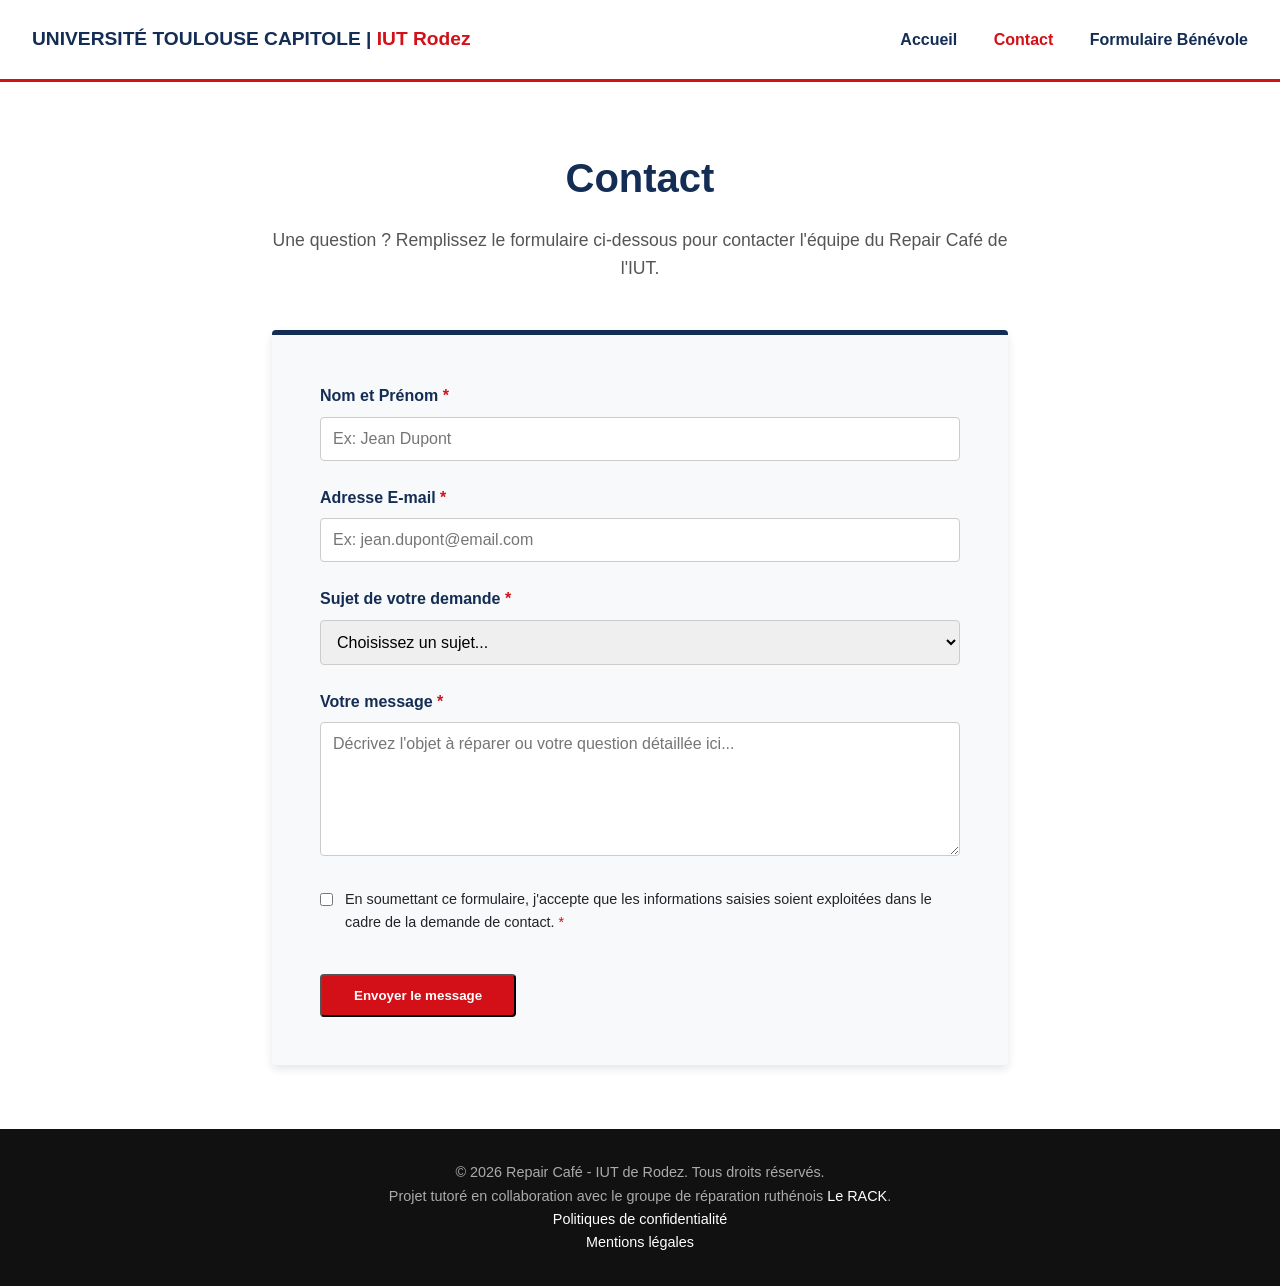
==== html/contact.html @ c8e1e7ca "Add files via upload" ====
<!DOCTYPE html>
<html lang="fr">
    <head>
        <meta charset="UTF-8">
        <meta name="viewport" content="width=device-width, initial-scale=1.0">
        <title>Contact Repair Café - IUT de Rodez</title>
        <link rel="stylesheet" href="../css/contact-style.css">
    </head>
    <body>

        <header>
            <div class="logo-placeholder">
                <a href="index.html">UNIVERSITÉ TOULOUSE CAPITOLE | <span>IUT Rodez</span></a>
            </div>
            <nav>
                <a href="index.html">Accueil</a>
                <a href="contact.html" class="active">Contact</a>
                <a href="inscription.html">Formulaire Bénévole</a>
            </nav>
        </header>

        <section class="contact-section">
            <div class="contact-header">
                <h1>Contact</h1>
                <p>Une question ? Remplissez le formulaire ci-dessous pour contacter l'équipe du Repair Café de l'IUT.</p>
            </div>
            
            <div class="form-container">
                <form action="#" method="POST">
                    <div class="form-group">
                        <label for="nom">Nom et Prénom <span style="color: var(--UT-red);">*</span></label>
                        <input type="text" id="nom" name="nom" required placeholder="Ex: Jean Dupont">
                    </div>
                    
                    <div class="form-group">
                        <label for="email">Adresse E-mail <span style="color: var(--UT-red);">*</span></label>
                        <input type="email" id="email" name="email" required placeholder="Ex: jean.dupont@email.com">
                    </div>
                    
                    <div class="form-group">
                        <label for="sujet">Sujet de votre demande <span style="color: var(--UT-red);">*</span></label>
                        <select id="sujet" name="sujet" required>
                            <option value="">Choisissez un sujet...</option>
                            <option value="rdv">Prendre rendez-vous pour une réparation</option>
                            <option value="info">Demande d'information générale</option>
                            <option value="benevole">Question à propos du bénévolat / Partenariat</option>
                            <option value="autre">Autre demande</option>
                        </select>
                    </div>
                    
                    <div class="form-group">
                        <label for="message">Votre message <span style="color: var(--UT-red);">*</span></label>
                        <textarea id="message" name="message" rows="6" required placeholder="Décrivez l'objet à réparer ou votre question détaillée ici..."></textarea>
                    </div>

                    <div class="form-group checkbox-group">
                        <input type="checkbox" id="rgpd" name="rgpd" required>
                        <label for="rgpd">En soumettant ce formulaire, j'accepte que les informations saisies soient exploitées dans le cadre de la demande de contact. <span style="color: var(--UT-red);">*</span></label>
                    </div>
                    
                    <button type="submit" class="btn">Envoyer le message</button>
                </form>
            </div>
        </section>

        <footer>
            <p>&copy; 2026 Repair Café - IUT de Rodez. Tous droits réservés.</p>
            <p>Projet tutoré en collaboration avec le groupe de réparation ruthénois <a href="https://www.asso-rack.fr/" target="_blank">Le RACK</a>.</p>
            <p><a href="legal/poltiques_de_confidentialite.pdf" target="_blank">Politiques de confidentialité</a></p>
            <p><a href="legal/mentions_legales.pdf" target="_blank">Mentions légales</a></p>
        </footer>

    </body>
</html>
---- css/contact-style.css ----
:root {
    --UT-red: #D31018;       /* Rouge Université Toulouse Capitole */
    --IUT-blue: #142D54;     /* Bleu nuit IUT */
    --bg-white: #FFFFFF;     /* Fond blanc demandé */
    --light-gray: #F8F9FA;   /* Gris très clair pour les zones de contenu */
    --text-dark: #212529;    /* Couleur du texte principal */
}

* {
    margin: 0;
    padding: 0;
    box-sizing: border-box;
    font-family: 'Segoe UI', Tahoma, Geneva, Verdana, sans-serif;
}

body {
    background-color: var(--bg-white);
    color: var(--text-dark);
    line-height: 1.6;
}

/* --- HEADER & NAVIGATION --- */
header {
    border-bottom: 3px solid var(--UT-red);
    padding: 1.5rem 2rem;
    display: flex;
    justify-content: space-between;
    align-items: center;
    background-color: var(--bg-white);
}

.logo-placeholder {
    font-weight: bold;
    font-size: 1.2rem;
    color: var(--IUT-blue);
}

.logo-placeholder span {
    color: var(--UT-red);
}

nav a {
    text-decoration: none;
    color: var(--IUT-blue);
    font-weight: 600;
    margin-left: 2rem;
    transition: color 0.3s;
}

a {
    text-decoration: none;
    color: inherit;
}

nav a:hover, nav a.active {
    color: var(--UT-red);
}

/* --- HERO SECTION --- */
.hero {
    padding: 5rem 2rem;
    text-align: center;
    background: linear-gradient(135deg, var(--light-gray) 0%, var(--bg-white) 100%);
    border-bottom: 1px solid #E9ECEF;
}

.hero h1 {
    font-size: 3rem;
    color: var(--IUT-blue);
    margin-bottom: 1rem;
}

.hero h1 span {
    color: var(--UT-red);
}

.hero p {
    font-size: 1.25rem;
    max-width: 800px;
    margin: 0 auto 2rem auto;
    color: #555;
}

.btn {
    display: inline-block;
    background-color: var(--UT-red);
    color: var(--bg-white);
    padding: 0.75rem 2rem;
    text-decoration: none;
    font-weight: bold;
    border-radius: 4px;
    transition: background-color 0.3s, transform 0.2s;
}

.btn:hover {
    background-color: #A80D13;
    transform: translateY(-2px);
}

/* --- MAIN FEATURES --- */
.features {
    max-width: 1200px;
    margin: 4rem auto;
    padding: 0 2rem;
    display: grid;
    grid-template-columns: repeat(auto-fit, minmax(300px, 1fr));
    gap: 2rem;
}

.feature-card {
    background-color: var(--light-gray);
    padding: 2.5rem;
    border-left: 5px solid var(--IUT-blue);
    border-radius: 4px;
    box-shadow: 0 4px 6px rgba(0,0,0,0.05);
}

.feature-card h3 {
    color: var(--IUT-blue);
    margin-bottom: 1rem;
    font-size: 1.4rem;
}

/* --- LIVE INFO BANNER --- */
.info-banner {
    background-color: var(--IUT-blue);
    color: var(--bg-white);
    padding: 3rem 2rem;
    text-align: center;
    margin-top: 4rem;
}

.info-banner h2 {
    margin-bottom: 1rem;
    color: var(--bg-white);
}

.info-banner .date {
    font-size: 1.5rem;
    color: #FFF;
    font-weight: bold;
    background-color: var(--UT-red);
    display: inline-block;
    padding: 0.5rem 1.5rem;
    border-radius: 4px;
    margin-top: 0.5rem;
}

/* --- PARTNERS --- */
.partners {
    text-align: center;
    padding: 4rem 2rem;
    background-color: var(--bg-white);
}

.partners p {
    font-weight: 600;
    color: #777;
    margin-bottom: 1.5rem;
    text-transform: uppercase;
    letter-spacing: 1px;
}

.partner-logos {
    display: flex;
    justify-content: center;
    align-items: center;
    gap: 3rem;
    flex-wrap: wrap;
}

.partner-logo {
    font-weight: bold;
    color: var(--IUT-blue);
    opacity: 0.8;
}

/* --- FOOTER --- */
footer {
    background-color: #111;
    color: #AAA;
    text-align: center;
    padding: 2rem;
    font-size: 0.9rem;
}

footer a {
    color: var(--bg-white);
    text-decoration: none;
}

/* Responsive */
@media (max-width: 768px) {
    header {
        flex-direction: column;
        gap: 1rem;
    }
    nav a {
        margin: 0 1rem;
    }
    .hero h1 {
        font-size: 2.2rem;
    }
}

.contact-section {
    max-width: 800px;
    margin: 4rem auto; /* Centre le formulaire au milieu de la page */
    padding: 0 2rem;
}

.contact-header {
    text-align: center;
    margin-bottom: 3rem;
}

.contact-header h1 {
    color: var(--IUT-blue);
    font-size: 2.5rem;
    margin-bottom: 1rem;
}

.contact-header p {
    color: #555;
    font-size: 1.1rem;
}

.form-container {
    background-color: var(--light-gray);
    padding: 3rem;
    border-top: 5px solid var(--IUT-blue);
    border-radius: 4px;
    box-shadow: 0 4px 10px rgba(0,0,0,0.1);
}

.form-group {
    margin-bottom: 1.5rem;
    display: flex;
    flex-direction: column; /* Met le label au-dessus du champ */
}

.form-group label {
    font-weight: 600;
    color: var(--IUT-blue);
    margin-bottom: 0.5rem;
}

.form-group input, 
.form-group select, 
.form-group textarea {
    width: 100%;
    padding: 0.75rem;
    border: 1px solid #ccc;
    border-radius: 4px;
    font-family: inherit;
    font-size: 1rem;
}

.form-group input:focus, 
.form-group select:focus, 
.form-group textarea:focus {
    outline: none;
    border-color: var(--IUT-blue);
    box-shadow: 0 0 0 2px rgba(211, 16, 24, 0.1);
}

.checkbox-group {
    flex-direction: row;
    align-items: flex-start;
    gap: 0.75rem;
    margin: 2rem 0;
}

.checkbox-group input[type="checkbox"] {
    width: auto;
    margin-top: 0.3rem;
    cursor: pointer;
}

.checkbox-group label {
    font-weight: normal;
    font-size: 0.9rem;
    color: var(--text-dark);
}

.checkbox-group a {
    color: var(--UT-red);
    text-decoration: underline;
}

.footer-links {
    margin-top: 1rem;
    padding-top: 1rem;
    border-top: 1px solid #333;
}

.footer-links a {
    color: var(--bg-white);
    text-decoration: none;
    margin: 0 1rem;
    transition: color 0.3s;
}

.footer-links a:hover {
    color: var(--UT-red);
}
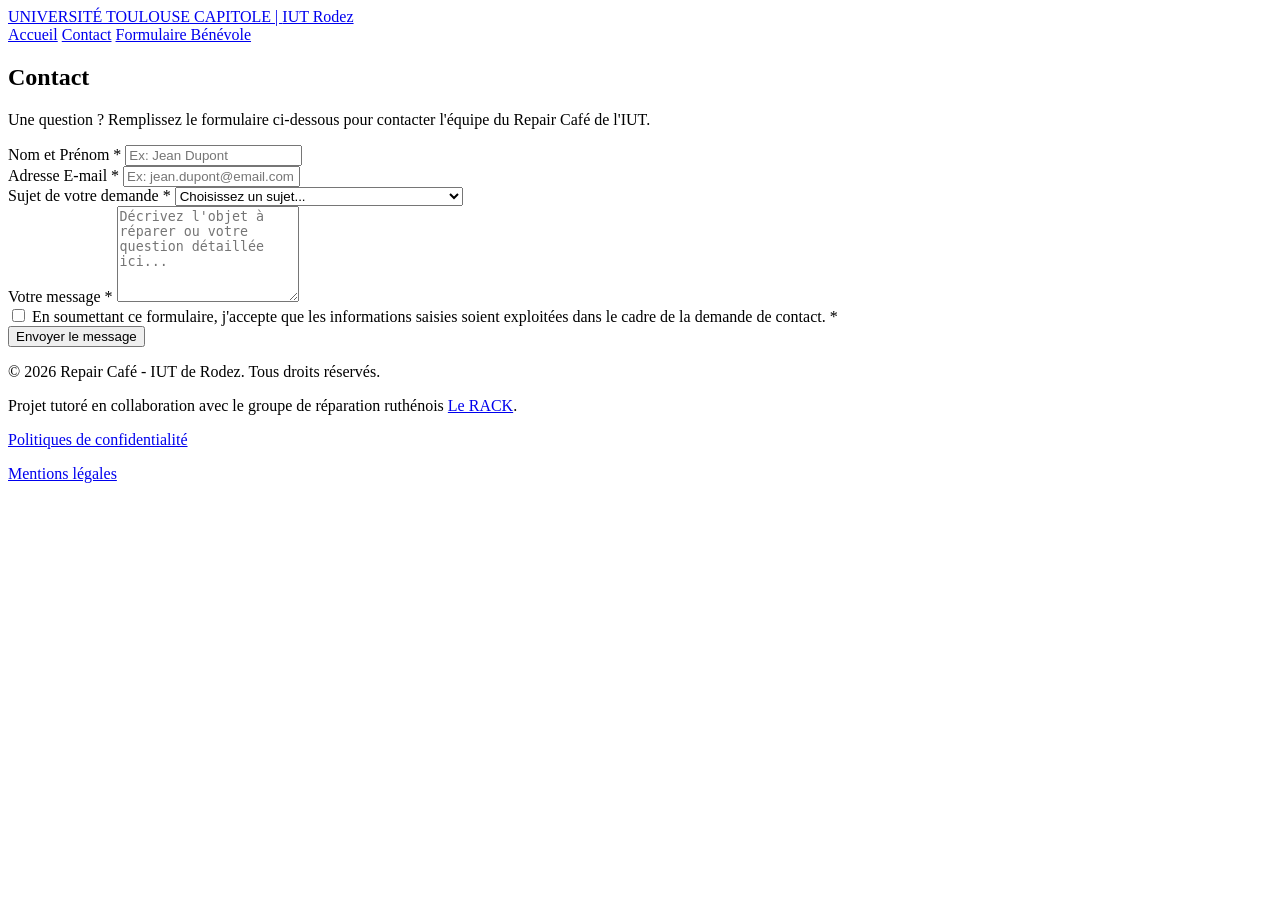
==== commit a128221a: "Update contact.html" ====
--- a/html/contact.html
+++ b/html/contact.html
@@ -4,7 +4,7 @@
         <meta charset="UTF-8">
         <meta name="viewport" content="width=device-width, initial-scale=1.0">
         <title>Contact Repair Café - IUT de Rodez</title>
-        <link rel="stylesheet" href="../css/contact-style.css">
+        <link rel="stylesheet" href="css/contact-style.css">
     </head>
     <body>
 
@@ -13,9 +13,9 @@
                 <a href="index.html">UNIVERSITÉ TOULOUSE CAPITOLE | <span>IUT Rodez</span></a>
             </div>
             <nav>
-                <a href="index.html">Accueil</a>
-                <a href="contact.html" class="active">Contact</a>
-                <a href="inscription.html">Formulaire Bénévole</a>
+                <a href="../index.html">Accueil</a>
+                <a href="html/contact.html" class="active">Contact</a>
+                <a href="html/inscription.html">Formulaire Bénévole</a>
             </nav>
         </header>
 
@@ -66,9 +66,9 @@
         <footer>
             <p>&copy; 2026 Repair Café - IUT de Rodez. Tous droits réservés.</p>
             <p>Projet tutoré en collaboration avec le groupe de réparation ruthénois <a href="https://www.asso-rack.fr/" target="_blank">Le RACK</a>.</p>
-            <p><a href="legal/poltiques_de_confidentialite.pdf" target="_blank">Politiques de confidentialité</a></p>
-            <p><a href="legal/mentions_legales.pdf" target="_blank">Mentions légales</a></p>
+            <p><a href="html/legal/poltiques_de_confidentialite.pdf" target="_blank">Politiques de confidentialité</a></p>
+            <p><a href="html/legal/mentions_legales.pdf" target="_blank">Mentions légales</a></p>
         </footer>
 
     </body>
-</html>+</html>
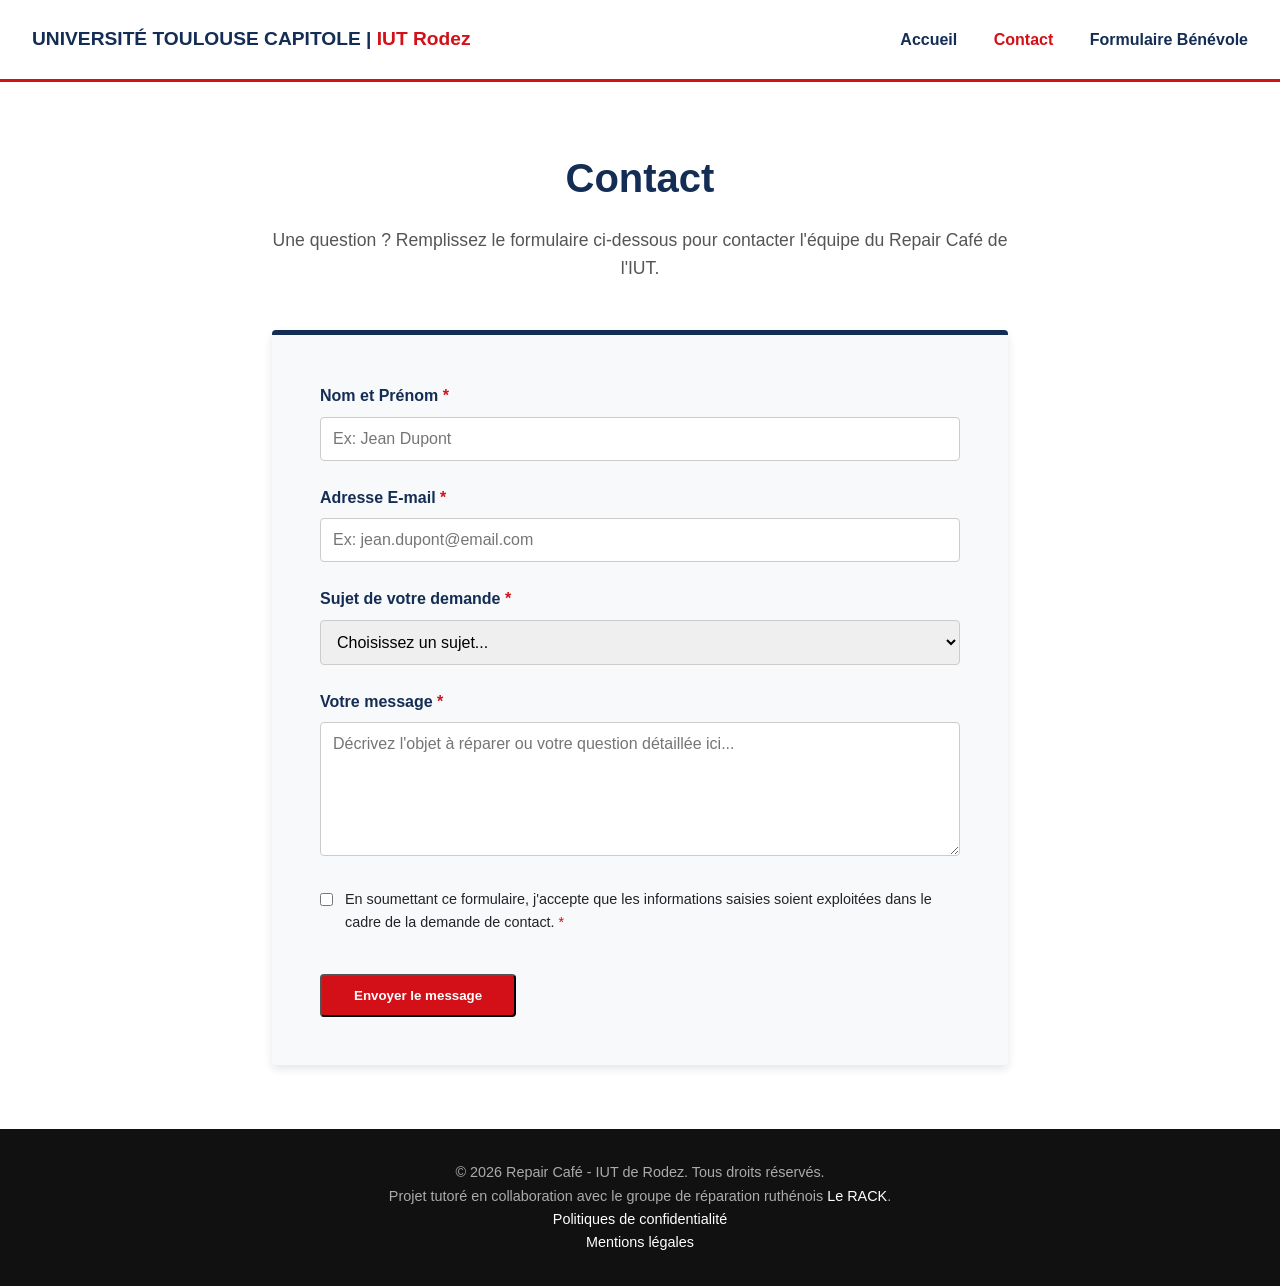
==== commit a01cf263: "Update contact.html" ====
--- a/html/contact.html
+++ b/html/contact.html
@@ -4,7 +4,7 @@
         <meta charset="UTF-8">
         <meta name="viewport" content="width=device-width, initial-scale=1.0">
         <title>Contact Repair Café - IUT de Rodez</title>
-        <link rel="stylesheet" href="css/contact-style.css">
+        <link rel="stylesheet" href="../css/contact-style.css">
     </head>
     <body>
 
@@ -14,8 +14,8 @@
             </div>
             <nav>
                 <a href="../index.html">Accueil</a>
-                <a href="html/contact.html" class="active">Contact</a>
-                <a href="html/inscription.html">Formulaire Bénévole</a>
+                <a href="contact.html" class="active">Contact</a>
+                <a href="inscription.html">Formulaire Bénévole</a>
             </nav>
         </header>
 
@@ -66,8 +66,8 @@
         <footer>
             <p>&copy; 2026 Repair Café - IUT de Rodez. Tous droits réservés.</p>
             <p>Projet tutoré en collaboration avec le groupe de réparation ruthénois <a href="https://www.asso-rack.fr/" target="_blank">Le RACK</a>.</p>
-            <p><a href="html/legal/poltiques_de_confidentialite.pdf" target="_blank">Politiques de confidentialité</a></p>
-            <p><a href="html/legal/mentions_legales.pdf" target="_blank">Mentions légales</a></p>
+            <p><a href="legal/poltiques_de_confidentialite.pdf" target="_blank">Politiques de confidentialité</a></p>
+            <p><a href="legal/mentions_legales.pdf" target="_blank">Mentions légales</a></p>
         </footer>
 
     </body>
--- a/css/contact-style.css
+++ b/css/contact-style.css
@@ -0,0 +1,306 @@
+:root {
+    --UT-red: #D31018;       /* Rouge Université Toulouse Capitole */
+    --IUT-blue: #142D54;     /* Bleu nuit IUT */
+    --bg-white: #FFFFFF;     /* Fond blanc demandé */
+    --light-gray: #F8F9FA;   /* Gris très clair pour les zones de contenu */
+    --text-dark: #212529;    /* Couleur du texte principal */
+}
+
+* {
+    margin: 0;
+    padding: 0;
+    box-sizing: border-box;
+    font-family: 'Segoe UI', Tahoma, Geneva, Verdana, sans-serif;
+}
+
+body {
+    background-color: var(--bg-white);
+    color: var(--text-dark);
+    line-height: 1.6;
+}
+
+/* --- HEADER & NAVIGATION --- */
+header {
+    border-bottom: 3px solid var(--UT-red);
+    padding: 1.5rem 2rem;
+    display: flex;
+    justify-content: space-between;
+    align-items: center;
+    background-color: var(--bg-white);
+}
+
+.logo-placeholder {
+    font-weight: bold;
+    font-size: 1.2rem;
+    color: var(--IUT-blue);
+}
+
+.logo-placeholder span {
+    color: var(--UT-red);
+}
+
+nav a {
+    text-decoration: none;
+    color: var(--IUT-blue);
+    font-weight: 600;
+    margin-left: 2rem;
+    transition: color 0.3s;
+}
+
+a {
+    text-decoration: none;
+    color: inherit;
+}
+
+nav a:hover, nav a.active {
+    color: var(--UT-red);
+}
+
+/* --- HERO SECTION --- */
+.hero {
+    padding: 5rem 2rem;
+    text-align: center;
+    background: linear-gradient(135deg, var(--light-gray) 0%, var(--bg-white) 100%);
+    border-bottom: 1px solid #E9ECEF;
+}
+
+.hero h1 {
+    font-size: 3rem;
+    color: var(--IUT-blue);
+    margin-bottom: 1rem;
+}
+
+.hero h1 span {
+    color: var(--UT-red);
+}
+
+.hero p {
+    font-size: 1.25rem;
+    max-width: 800px;
+    margin: 0 auto 2rem auto;
+    color: #555;
+}
+
+.btn {
+    display: inline-block;
+    background-color: var(--UT-red);
+    color: var(--bg-white);
+    padding: 0.75rem 2rem;
+    text-decoration: none;
+    font-weight: bold;
+    border-radius: 4px;
+    transition: background-color 0.3s, transform 0.2s;
+}
+
+.btn:hover {
+    background-color: #A80D13;
+    transform: translateY(-2px);
+}
+
+/* --- MAIN FEATURES --- */
+.features {
+    max-width: 1200px;
+    margin: 4rem auto;
+    padding: 0 2rem;
+    display: grid;
+    grid-template-columns: repeat(auto-fit, minmax(300px, 1fr));
+    gap: 2rem;
+}
+
+.feature-card {
+    background-color: var(--light-gray);
+    padding: 2.5rem;
+    border-left: 5px solid var(--IUT-blue);
+    border-radius: 4px;
+    box-shadow: 0 4px 6px rgba(0,0,0,0.05);
+}
+
+.feature-card h3 {
+    color: var(--IUT-blue);
+    margin-bottom: 1rem;
+    font-size: 1.4rem;
+}
+
+/* --- LIVE INFO BANNER --- */
+.info-banner {
+    background-color: var(--IUT-blue);
+    color: var(--bg-white);
+    padding: 3rem 2rem;
+    text-align: center;
+    margin-top: 4rem;
+}
+
+.info-banner h2 {
+    margin-bottom: 1rem;
+    color: var(--bg-white);
+}
+
+.info-banner .date {
+    font-size: 1.5rem;
+    color: #FFF;
+    font-weight: bold;
+    background-color: var(--UT-red);
+    display: inline-block;
+    padding: 0.5rem 1.5rem;
+    border-radius: 4px;
+    margin-top: 0.5rem;
+}
+
+/* --- PARTNERS --- */
+.partners {
+    text-align: center;
+    padding: 4rem 2rem;
+    background-color: var(--bg-white);
+}
+
+.partners p {
+    font-weight: 600;
+    color: #777;
+    margin-bottom: 1.5rem;
+    text-transform: uppercase;
+    letter-spacing: 1px;
+}
+
+.partner-logos {
+    display: flex;
+    justify-content: center;
+    align-items: center;
+    gap: 3rem;
+    flex-wrap: wrap;
+}
+
+.partner-logo {
+    font-weight: bold;
+    color: var(--IUT-blue);
+    opacity: 0.8;
+}
+
+/* --- FOOTER --- */
+footer {
+    background-color: #111;
+    color: #AAA;
+    text-align: center;
+    padding: 2rem;
+    font-size: 0.9rem;
+}
+
+footer a {
+    color: var(--bg-white);
+    text-decoration: none;
+}
+
+/* Responsive */
+@media (max-width: 768px) {
+    header {
+        flex-direction: column;
+        gap: 1rem;
+    }
+    nav a {
+        margin: 0 1rem;
+    }
+    .hero h1 {
+        font-size: 2.2rem;
+    }
+}
+
+.contact-section {
+    max-width: 800px;
+    margin: 4rem auto; /* Centre le formulaire au milieu de la page */
+    padding: 0 2rem;
+}
+
+.contact-header {
+    text-align: center;
+    margin-bottom: 3rem;
+}
+
+.contact-header h1 {
+    color: var(--IUT-blue);
+    font-size: 2.5rem;
+    margin-bottom: 1rem;
+}
+
+.contact-header p {
+    color: #555;
+    font-size: 1.1rem;
+}
+
+.form-container {
+    background-color: var(--light-gray);
+    padding: 3rem;
+    border-top: 5px solid var(--IUT-blue);
+    border-radius: 4px;
+    box-shadow: 0 4px 10px rgba(0,0,0,0.1);
+}
+
+.form-group {
+    margin-bottom: 1.5rem;
+    display: flex;
+    flex-direction: column; /* Met le label au-dessus du champ */
+}
+
+.form-group label {
+    font-weight: 600;
+    color: var(--IUT-blue);
+    margin-bottom: 0.5rem;
+}
+
+.form-group input, 
+.form-group select, 
+.form-group textarea {
+    width: 100%;
+    padding: 0.75rem;
+    border: 1px solid #ccc;
+    border-radius: 4px;
+    font-family: inherit;
+    font-size: 1rem;
+}
+
+.form-group input:focus, 
+.form-group select:focus, 
+.form-group textarea:focus {
+    outline: none;
+    border-color: var(--IUT-blue);
+    box-shadow: 0 0 0 2px rgba(211, 16, 24, 0.1);
+}
+
+.checkbox-group {
+    flex-direction: row;
+    align-items: flex-start;
+    gap: 0.75rem;
+    margin: 2rem 0;
+}
+
+.checkbox-group input[type="checkbox"] {
+    width: auto;
+    margin-top: 0.3rem;
+    cursor: pointer;
+}
+
+.checkbox-group label {
+    font-weight: normal;
+    font-size: 0.9rem;
+    color: var(--text-dark);
+}
+
+.checkbox-group a {
+    color: var(--UT-red);
+    text-decoration: underline;
+}
+
+.footer-links {
+    margin-top: 1rem;
+    padding-top: 1rem;
+    border-top: 1px solid #333;
+}
+
+.footer-links a {
+    color: var(--bg-white);
+    text-decoration: none;
+    margin: 0 1rem;
+    transition: color 0.3s;
+}
+
+.footer-links a:hover {
+    color: var(--UT-red);
+}
